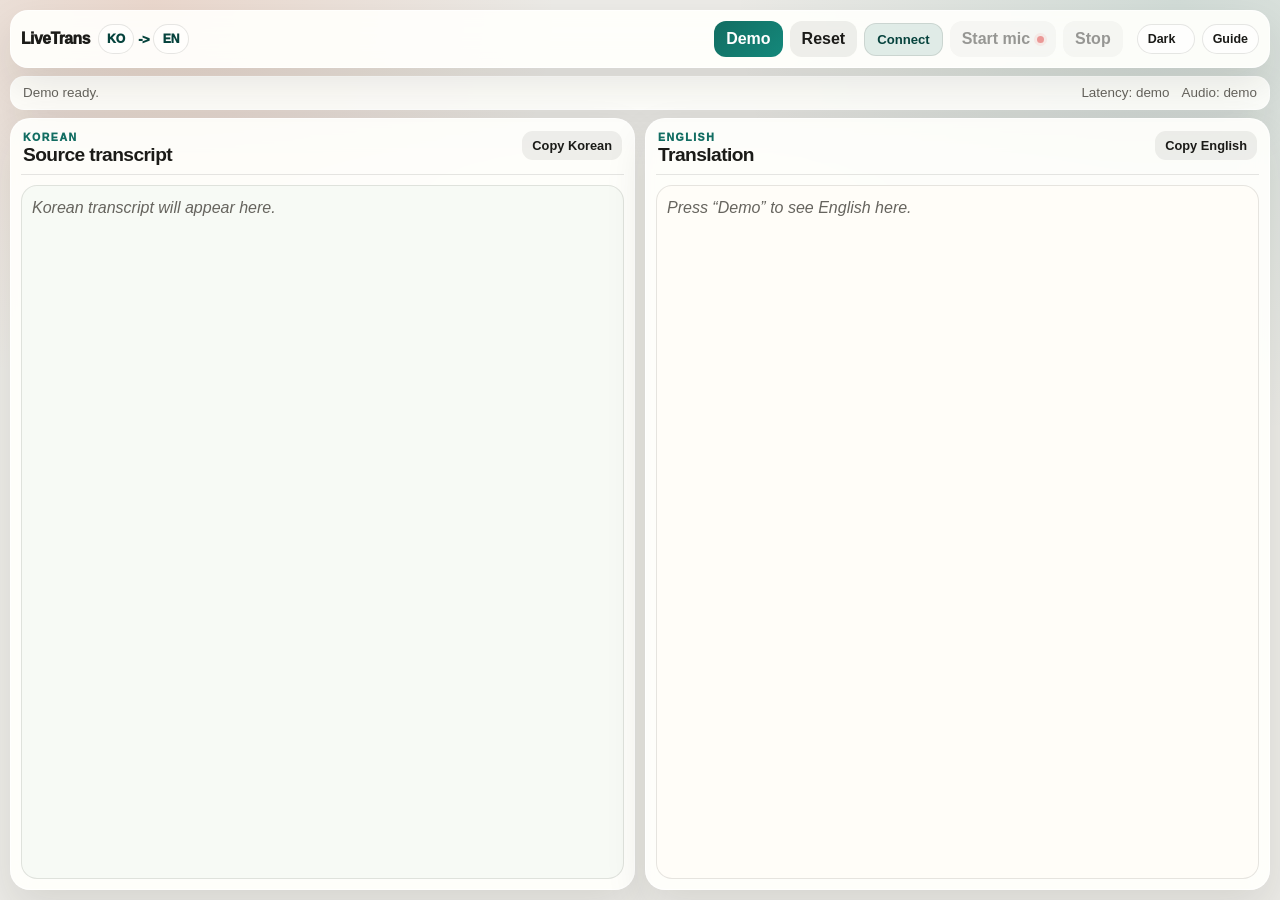
==== docs/index.html @ c223d1f8 "Fix language menu overlap" ====
<!DOCTYPE html>
<html lang="en">
  <head>
    <meta charset="UTF-8" />
    <meta name="viewport" content="width=device-width, initial-scale=1.0" />
    <title>Live Speech Translator</title>
    <meta
      name="description"
      content="Focused web interface for live speech translation powered by a GPU backend."
    />
    <script>
      (() => {
        try {
          if (window.localStorage.getItem("translator-theme") === "dark") {
            document.documentElement.dataset.theme = "dark";
          }
        } catch {
          // Keep the default light theme if storage is unavailable.
        }
      })();
    </script>
    <link rel="stylesheet" href="./styles.css?v=20260529-language-menu-fix" />
  </head>
  <body>
    <main class="translator-shell">
      <header class="topbar">
        <div class="brand-cluster">
          <a class="brand" href="./">
            <span class="brand-name">LiveTrans</span>
          </a>

          <div class="language-split" aria-label="Translation language pair">
            <details class="language-menu source-language-menu">
              <summary aria-label="Change source language">
                <span id="source-language-badge">KO</span>
              </summary>
              <div class="language-menu-panel">
                <div class="language-pair">
                  <label class="language-control" for="source-language">
                    <span>Source</span>
                    <select id="source-language" class="select-field">
                      <option value="auto">Auto detect</option>
                      <option value="ko" selected>Korean</option>
                      <option value="ja">Japanese</option>
                      <option value="zh">Chinese</option>
                      <option value="vi">Vietnamese</option>
                      <option value="en">English</option>
                      <option value="es">Spanish</option>
                      <option value="fr">French</option>
                      <option value="de">German</option>
                      <option value="it">Italian</option>
                      <option value="pt">Portuguese</option>
                      <option value="ru">Russian</option>
                      <option value="ar">Arabic</option>
                      <option value="hi">Hindi</option>
                      <option value="th">Thai</option>
                      <option value="id">Indonesian</option>
                      <option value="ms">Malay</option>
                      <option value="tl">Tagalog</option>
                      <option value="tr">Turkish</option>
                      <option value="pl">Polish</option>
                      <option value="nl">Dutch</option>
                      <option value="uk">Ukrainian</option>
                    </select>
                  </label>
                </div>
              </div>
            </details>

            <span class="language-arrow" aria-hidden="true">-&gt;</span>

            <details class="language-menu target-language-menu">
              <summary aria-label="Change target language">
                <span id="target-language-badge">EN</span>
              </summary>
              <div class="language-menu-panel">
                <div class="language-pair">
                  <label class="language-control" for="target-language">
                    <span>Target</span>
                    <select id="target-language" class="select-field">
                      <option value="en" selected>English</option>
                      <option value="vi">Vietnamese</option>
                      <option value="ko">Korean</option>
                      <option value="ja">Japanese</option>
                      <option value="zh">Chinese</option>
                      <option value="es">Spanish</option>
                      <option value="fr">French</option>
                      <option value="de">German</option>
                      <option value="it">Italian</option>
                      <option value="pt">Portuguese</option>
                      <option value="ru">Russian</option>
                      <option value="ar">Arabic</option>
                      <option value="hi">Hindi</option>
                      <option value="th">Thai</option>
                      <option value="id">Indonesian</option>
                      <option value="ms">Malay</option>
                      <option value="tl">Tagalog</option>
                      <option value="tr">Turkish</option>
                      <option value="pl">Polish</option>
                      <option value="nl">Dutch</option>
                      <option value="uk">Ukrainian</option>
                    </select>
                  </label>
                </div>
              </div>
            </details>
          </div>
        </div>

        <div class="toolbar">
          <div class="button-row">
            <button id="demo-button" class="primary">Demo</button>
            <button id="reset-button" class="secondary">Reset</button>
            <details class="backend-drawer">
              <summary>
                <span class="backend-summary-line">
                  <span id="backend-summary-label">Connect</span>
                </span>
              </summary>
              <div class="backend-content">
                <div class="backend-detail-strip" aria-label="Backend connection details">
                  <span class="field-label">Connection detail</span>
                  <span class="backend-summary-status" id="backend-summary-status">Demo Mode</span>
                </div>

                <section class="auth-card setup-step" aria-label="Step 1 account access">
                  <div class="step-heading">
                    <span class="step-number">1</span>
                    <div>
                      <div class="field-label">Access</div>
                      <strong>Sign in with Google</strong>
                      <p class="step-copy">Use your approved Google account before connecting to the RTX backend.</p>
                    </div>
                  </div>
                  <div id="auth-status" class="endpoint-preview">
                    Firebase login is optional until the protected backend is configured.
                  </div>
                  <div class="button-row compact">
                    <button id="google-login-button" class="secondary" disabled>
                      Sign in with Google
                    </button>
                    <button id="facebook-login-button" class="secondary" disabled>
                      Facebook
                    </button>
                    <button id="sign-out-button" class="secondary" disabled>
                      Sign out
                    </button>
                  </div>
                  <div id="user-card" class="endpoint-preview" hidden></div>
                </section>

                <section class="backend-connect-card setup-step" aria-label="Step 2 backend server connection">
                  <div class="step-heading">
                    <span class="step-number">2</span>
                    <div>
                      <div class="field-label">Backend</div>
                      <strong>Connect backend</strong>
                      <p class="step-copy">Use the ngrok or HTTPS origin from the RTX 4080 Super host PC.</p>
                    </div>
                  </div>
                  <div class="connection-field">
                    <label class="field-label" for="backend-origin">Backend origin</label>
                    <input
                      id="backend-origin"
                      class="text-field"
                      type="text"
                      placeholder="https://alone-catalog-rejoice.ngrok-free.dev"
                      autocomplete="off"
                      spellcheck="false"
                    />
                    <div id="endpoint-preview" class="endpoint-preview">
                      Health: /api/health · Socket: /ws
                    </div>
                  </div>
                  <div class="button-row compact connection-actions">
                    <button id="connect-button" class="primary">Connect backend</button>
                    <button id="disconnect-button" class="secondary" disabled>
                      Disconnect
                    </button>
                  </div>
                </section>

                <section id="admin-panel" class="admin-panel" aria-label="Admin approvals" hidden>
                  <div class="admin-panel-head">
                    <div>
                      <div class="field-label">Admin</div>
                      <strong>Users and live sessions</strong>
                    </div>
                    <button id="refresh-users-button" class="secondary compact-button">
                      Refresh admin
                    </button>
                  </div>
                  <div class="admin-section">
                    <div class="admin-section-title">Active sessions</div>
                    <div id="admin-sessions" class="admin-users">
                      Connect an authenticated backend to view active sessions.
                    </div>
                  </div>
                  <div class="admin-section">
                    <div class="admin-section-title">Approved users</div>
                    <div id="admin-users" class="admin-users">
                      Connect an authenticated backend to manage users.
                    </div>
                  </div>
                </section>
              </div>
            </details>
            <button id="start-button" class="secondary" disabled>Start mic</button>
            <button id="stop-button" class="secondary" disabled>Stop</button>
          </div>

        </div>

        <nav class="top-links" aria-label="Project links">
          <button
            id="theme-toggle-button"
            class="nav-link theme-toggle"
            type="button"
            aria-pressed="false"
          >
            Dark
          </button>
          <a class="nav-link" href="./about.html">Guide</a>
        </nav>
      </header>

      <section class="status-strip" aria-live="polite">
        <span id="status-text">Demo ready.</span>
        <span id="latency-text">Latency: demo</span>
        <span id="audio-text">Audio: demo</span>
      </section>

      <section class="translation-workspace" aria-label="Live translation">
        <article class="translation-column conversation-box">
          <div class="column-toolbar">
            <div>
              <div class="block-label">Live conversation</div>
            </div>
            <div class="transcript-actions">
              <button id="copy-conversation-button" class="secondary compact-button">
                Copy all
              </button>
              <button id="clear-transcript-button" class="secondary compact-button">
                Clear
              </button>
            </div>
          </div>
          <div
            id="conversation-transcript"
            class="transcript-body conversation-body"
            role="textbox"
            aria-label="Combined source and translation transcript"
            tabindex="0"
          >
            <p class="empty-copy">
              Speak or play the demo to see source and translation together.
            </p>
          </div>
        </article>

        <article class="translation-column source-box">
          <div class="column-toolbar">
            <div>
              <div class="block-label" id="source-language-label">Korean</div>
              <h1>Source transcript</h1>
            </div>
            <button id="copy-source-button" class="secondary compact-button">
              Copy Korean
            </button>
          </div>
          <div
            id="source-transcript"
            class="transcript-body"
            role="textbox"
            aria-label="Source transcript"
            tabindex="0"
          >
            <p class="empty-copy">
              Korean transcript will appear here when you play the demo.
            </p>
          </div>
        </article>

        <article class="translation-column english-box">
          <div class="column-toolbar">
            <div>
              <div class="block-label" id="target-language-label">English</div>
              <h1>Translation</h1>
            </div>
            <button id="copy-target-button" class="secondary compact-button">
              Copy English
            </button>
          </div>
          <div
            id="target-transcript"
            class="transcript-body"
            role="textbox"
            aria-label="Target translation"
            tabindex="0"
          >
            <p class="empty-copy">Press “Demo” to see translation here.</p>
          </div>
        </article>
      </section>
    </main>

    <script src="./firebase-config.generated.js?v=20260526-firebase"></script>
    <script src="./app.js?v=20260529-language-menu-fix"></script>
  </body>
</html>
---- docs/styles.css ----
:root {
  color-scheme: light;
  --bg: #ecebe7;
  --panel: rgba(255, 255, 252, 0.92);
  --panel-strong: #ffffff;
  --text: #1b1b18;
  --muted: #66645e;
  --line: rgba(27, 27, 24, 0.11);
  --primary: #126d62;
  --primary-strong: #06433d;
  --accent: #e0612f;
  --source-bg: #f7faf5;
  --english-bg: #fffdf8;
  --warning: #8d4f00;
  --shadow: 0 18px 42px rgba(28, 28, 24, 0.1);
}

html[data-theme="dark"] {
  color-scheme: dark;
  --bg: #07110f;
  --panel: rgba(14, 22, 20, 0.92);
  --panel-strong: #14211e;
  --text: #f3efe4;
  --muted: #b8b1a4;
  --line: rgba(245, 238, 225, 0.14);
  --primary: #66d7c5;
  --primary-strong: #a8f4e8;
  --accent: #ff9868;
  --source-bg: #141917;
  --english-bg: #101a17;
  --warning: #ffc46f;
  --shadow: 0 18px 42px rgba(0, 0, 0, 0.38);
}

* {
  box-sizing: border-box;
}

[hidden] {
  display: none !important;
}

.visually-hidden {
  position: absolute;
  width: 1px;
  height: 1px;
  margin: -1px;
  padding: 0;
  overflow: hidden;
  clip: rect(0 0 0 0);
  white-space: nowrap;
  border: 0;
}

html,
body {
  height: 100%;
}

body {
  margin: 0;
  font-family: "Aptos", "Segoe UI Variable", "Segoe UI", sans-serif;
  color: var(--text);
  background:
    radial-gradient(circle at 12% 0%, rgba(224, 97, 47, 0.14), transparent 28%),
    radial-gradient(circle at 92% 0%, rgba(18, 109, 98, 0.12), transparent 30%),
    var(--bg);
}

html[data-theme="dark"] body {
  background:
    radial-gradient(circle at 12% 0%, rgba(255, 152, 104, 0.13), transparent 28%),
    radial-gradient(circle at 92% 0%, rgba(102, 215, 197, 0.12), transparent 32%),
    linear-gradient(180deg, #07110f 0%, #0b1413 100%);
}

button,
input,
select {
  font: inherit;
}

button {
  appearance: none;
  border: 0;
  border-radius: 12px;
  padding: 9px 12px;
  font-weight: 800;
  cursor: pointer;
  transition:
    transform 120ms ease,
    opacity 120ms ease,
    background 120ms ease;
}

button:hover:not(:disabled) {
  transform: translateY(-1px);
}

button:disabled {
  cursor: not-allowed;
  opacity: 0.45;
}

.primary {
  color: #fff;
  background: linear-gradient(135deg, var(--primary), #14887b);
}

.secondary {
  color: var(--text);
  background: rgba(27, 27, 24, 0.07);
}

html[data-theme="dark"] .secondary {
  background: rgba(245, 238, 225, 0.1);
}

.translator-shell {
  width: min(1440px, calc(100% - 20px));
  min-height: 100%;
  margin: 0 auto;
  padding: 10px 0;
  display: flex;
  flex-direction: column;
  gap: 8px;
}

.topbar,
.status-strip,
.translation-column {
  background: var(--panel);
  border: 1px solid rgba(255, 255, 255, 0.72);
  box-shadow: var(--shadow);
  backdrop-filter: blur(14px);
}

html[data-theme="dark"] .topbar,
html[data-theme="dark"] .status-strip,
html[data-theme="dark"] .translation-column {
  border-color: rgba(245, 238, 225, 0.1);
}

.topbar {
  position: relative;
  z-index: 60;
  min-height: 58px;
  padding: 8px 10px;
  border-radius: 18px;
  display: flex;
  align-items: center;
  gap: 14px;
}

.brand-cluster {
  position: relative;
  display: flex;
  align-items: center;
  flex: 0 0 auto;
  gap: 8px;
  min-width: 0;
}

.brand {
  flex: 0 0 auto;
  color: var(--text);
  text-decoration: none;
}

.brand-name {
  display: block;
  font-size: 0.98rem;
  font-weight: 950;
  letter-spacing: -0.03em;
}

.language-split {
  display: inline-flex;
  align-items: center;
  gap: 4px;
}

.language-menu {
  position: relative;
  flex: 0 0 auto;
}

.language-menu summary {
  display: inline-flex;
  align-items: center;
  justify-content: center;
  min-height: 30px;
  min-width: 36px;
  gap: 4px;
  list-style: none;
  border: 1px solid var(--line);
  border-radius: 999px;
  padding: 5px 8px;
  color: var(--primary-strong);
  background: rgba(255, 255, 255, 0.5);
  font-size: 0.76rem;
  font-weight: 950;
  cursor: pointer;
  user-select: none;
}

.language-menu summary::-webkit-details-marker {
  display: none;
}

html[data-theme="dark"] .language-menu summary {
  background: rgba(245, 238, 225, 0.08);
}

.language-menu-panel {
  position: absolute;
  top: calc(100% + 8px);
  left: 0;
  z-index: 80;
  width: min(248px, calc(100vw - 28px));
  padding: 10px;
  border: 1px solid var(--line);
  border-radius: 16px;
  background: var(--panel-strong);
  box-shadow: var(--shadow);
}

.target-language-menu .language-menu-panel {
  right: auto;
  left: 0;
}

.toolbar {
  position: relative;
  flex: 1;
  display: flex;
  justify-content: flex-end;
  align-items: center;
  gap: 8px;
  flex-wrap: wrap;
}

.button-row,
.top-links {
  display: flex;
  align-items: center;
  gap: 7px;
  flex-wrap: wrap;
}

#start-button::after {
  content: "";
  width: 7px;
  height: 7px;
  display: inline-block;
  margin-left: 7px;
  border-radius: 999px;
  background: #d51f1f;
  box-shadow: 0 0 0 3px rgba(213, 31, 31, 0.14);
  vertical-align: middle;
}

.language-pair {
  display: grid;
  gap: 8px;
  width: 100%;
  padding: 8px;
  border-radius: 14px;
  background: rgba(255, 255, 255, 0.42);
  border: 1px solid rgba(27, 27, 24, 0.06);
}

html[data-theme="dark"] .language-pair {
  background: rgba(245, 238, 225, 0.07);
  border-color: rgba(245, 238, 225, 0.1);
}

.language-control {
  display: grid;
  grid-template-columns: 64px minmax(0, 1fr);
  gap: 8px;
  align-items: center;
  width: 100%;
  color: var(--muted);
  font-size: 0.7rem;
  font-weight: 850;
  letter-spacing: 0.09em;
  text-transform: uppercase;
}

.language-arrow {
  color: var(--primary-strong);
  font-size: 0.82rem;
  font-weight: 950;
  letter-spacing: -0.04em;
}

.select-field,
.text-field {
  width: 100%;
  border: 1px solid var(--line);
  border-radius: 12px;
  color: var(--text);
  background: rgba(255, 255, 255, 0.75);
  outline: none;
}

html[data-theme="dark"] .select-field,
html[data-theme="dark"] .text-field {
  background: rgba(4, 11, 10, 0.74);
}

.select-field {
  field-sizing: content;
  width: 100%;
  min-width: 0;
  max-width: none;
  padding: 8px 30px 8px 10px;
  font-size: 0.9rem;
  font-weight: 800;
  letter-spacing: normal;
  text-transform: none;
}

.text-field {
  padding: 10px 12px;
}

.select-field:focus,
.text-field:focus {
  border-color: rgba(18, 109, 98, 0.4);
  box-shadow: 0 0 0 3px rgba(18, 109, 98, 0.12);
}

.pill {
  display: inline-flex;
  align-items: center;
  min-height: 30px;
  border-radius: 999px;
  padding: 6px 10px;
  color: var(--primary-strong);
  background: rgba(18, 109, 98, 0.12);
  font-size: 0.75rem;
  font-weight: 850;
}

.pill.subtle {
  color: var(--muted);
  background: rgba(27, 27, 24, 0.06);
}

html[data-theme="dark"] .pill {
  background: rgba(102, 215, 197, 0.14);
}

html[data-theme="dark"] .pill.subtle {
  background: rgba(245, 238, 225, 0.08);
}

.nav-link {
  display: inline-flex;
  align-items: center;
  min-height: 30px;
  border-radius: 999px;
  padding: 6px 10px;
  color: var(--text);
  background: rgba(255, 255, 255, 0.66);
  border: 1px solid var(--line);
  font-size: 0.78rem;
  font-weight: 850;
  text-decoration: none;
}

.theme-toggle {
  min-width: 58px;
}

html[data-theme="dark"] .nav-link {
  background: rgba(245, 238, 225, 0.09);
}

.backend-drawer {
  position: static;
  flex: 0 0 auto;
  border-radius: 16px;
  overflow: visible;
}

.backend-drawer summary {
  min-height: 30px;
  padding: 8px 12px;
  display: inline-flex;
  align-items: center;
  border: 1px solid var(--line);
  border-radius: 12px;
  color: var(--primary-strong);
  background: rgba(18, 109, 98, 0.12);
  font-size: 0.82rem;
  font-weight: 900;
  cursor: pointer;
  list-style: none;
  white-space: nowrap;
}

.backend-drawer summary::-webkit-details-marker {
  display: none;
}

html[data-theme="dark"] .backend-drawer summary {
  background: rgba(102, 215, 197, 0.14);
}

.backend-summary-line {
  display: inline-flex;
  align-items: center;
  gap: 8px;
  width: auto;
  vertical-align: middle;
}

.backend-detail-strip {
  display: flex;
  align-items: center;
  gap: 8px;
  padding: 10px;
  border: 1px solid var(--line);
  border-radius: 12px;
  background: rgba(255, 255, 255, 0.38);
}

html[data-theme="dark"] .backend-detail-strip {
  background: rgba(245, 238, 225, 0.06);
}

.backend-summary-status {
  min-width: 0;
  margin-left: auto;
  overflow: hidden;
  text-overflow: ellipsis;
  white-space: nowrap;
  border-radius: 999px;
  padding: 5px 9px;
  color: var(--muted);
  background: rgba(27, 27, 24, 0.06);
  font-size: 0.74rem;
  font-weight: 850;
  letter-spacing: normal;
}

.backend-summary-status.online {
  color: var(--primary-strong);
  background: rgba(18, 109, 98, 0.12);
}

html[data-theme="dark"] .backend-summary-status {
  background: rgba(245, 238, 225, 0.08);
}

html[data-theme="dark"] .backend-summary-status.online {
  background: rgba(102, 215, 197, 0.14);
}

.backend-content {
  position: absolute;
  top: calc(100% + 8px);
  left: 0;
  z-index: 50;
  width: min(760px, calc(100vw - 28px));
  padding: 12px;
  display: grid;
  gap: 10px;
  align-items: stretch;
  border: 1px solid var(--line);
  border-radius: 16px;
  background: var(--panel);
  box-shadow: var(--shadow);
  backdrop-filter: blur(14px);
}

.field-label {
  display: grid;
  gap: 5px;
  color: var(--muted);
  font-size: 0.72rem;
  font-weight: 850;
  letter-spacing: 0.11em;
  text-transform: uppercase;
}

.endpoint-preview {
  padding: 9px 10px;
  border: 1px solid var(--line);
  border-radius: 12px;
  color: var(--muted);
  background: rgba(255, 255, 255, 0.56);
  font-size: 0.8rem;
  line-height: 1.4;
  word-break: break-word;
}

html[data-theme="dark"] .endpoint-preview {
  background: rgba(4, 11, 10, 0.52);
}

.backend-connect-card,
.auth-card,
.admin-panel {
  grid-column: 1 / -1;
  display: grid;
  gap: 10px;
  padding: 10px;
  border: 1px solid var(--line);
  border-radius: 14px;
  background: rgba(255, 255, 255, 0.48);
}

.backend-connect-card {
  grid-template-columns: minmax(220px, 0.75fr) minmax(240px, 1fr) auto;
  align-items: center;
  border-color: rgba(18, 109, 98, 0.24);
  background: linear-gradient(135deg, rgba(255, 255, 255, 0.78), rgba(220, 244, 236, 0.62));
}

html[data-theme="dark"] .backend-connect-card,
html[data-theme="dark"] .auth-card,
html[data-theme="dark"] .admin-panel {
  background: rgba(9, 18, 16, 0.68);
}

html[data-theme="dark"] .backend-connect-card {
  border-color: rgba(102, 215, 197, 0.24);
  background: linear-gradient(135deg, rgba(14, 28, 25, 0.92), rgba(20, 50, 44, 0.62));
}

.setup-step {
  position: relative;
}

.step-heading {
  display: grid;
  grid-template-columns: auto minmax(0, 1fr);
  align-items: center;
  gap: 10px;
}

.step-heading strong {
  display: block;
  margin-top: 2px;
  font-size: 0.98rem;
  letter-spacing: -0.02em;
}

.step-number {
  width: 34px;
  height: 34px;
  display: inline-grid;
  place-items: center;
  border-radius: 999px;
  background: var(--primary);
  color: #fffaf0;
  font-size: 0.95rem;
  font-weight: 950;
  box-shadow: 0 10px 20px rgba(18, 109, 98, 0.18);
}

.step-copy {
  margin: 3px 0 0;
  color: var(--muted);
  font-size: 0.78rem;
  line-height: 1.35;
}

.connection-field {
  display: grid;
  gap: 8px;
}

.connection-actions {
  justify-content: flex-end;
}

.auth-card {
  grid-template-columns: minmax(220px, 0.75fr) minmax(220px, 1fr) auto minmax(180px, 0.7fr);
  align-items: center;
}

.admin-panel-head,
.admin-user-row,
.admin-user-actions {
  display: flex;
  align-items: center;
  gap: 8px;
  flex-wrap: wrap;
}

.admin-panel-head {
  justify-content: space-between;
}

.admin-users {
  display: grid;
  gap: 8px;
}

.admin-section {
  display: grid;
  gap: 7px;
}

.admin-section-title {
  color: var(--muted);
  font-size: 0.72rem;
  font-weight: 950;
  letter-spacing: 0.12em;
  text-transform: uppercase;
}

.admin-session-summary {
  padding: 8px 10px;
  border: 1px solid rgba(18, 109, 98, 0.22);
  border-radius: 12px;
  background: rgba(235, 249, 243, 0.72);
  color: var(--primary-strong);
  font-size: 0.8rem;
  font-weight: 800;
}

html[data-theme="dark"] .admin-session-summary {
  background: rgba(102, 215, 197, 0.12);
}

.admin-user-row {
  justify-content: space-between;
  padding: 8px;
  border: 1px solid var(--line);
  border-radius: 12px;
  background: rgba(255, 255, 255, 0.54);
}

html[data-theme="dark"] .admin-user-row {
  background: rgba(245, 238, 225, 0.06);
}

.admin-user-meta {
  display: grid;
  gap: 2px;
  min-width: min(100%, 250px);
}

.admin-user-email {
  font-weight: 900;
}

.admin-user-detail {
  color: var(--muted);
  font-size: 0.78rem;
}

.compact-button {
  padding: 7px 10px;
  font-size: 0.76rem;
}

.status-strip {
  min-height: 34px;
  padding: 7px 12px;
  border-radius: 14px;
  display: flex;
  justify-content: space-between;
  align-items: center;
  gap: 12px;
  color: var(--muted);
  font-size: 0.84rem;
  line-height: 1.35;
}

.status-strip span {
  min-width: 0;
}

#status-text {
  flex: 1 1 auto;
  overflow: hidden;
  text-overflow: ellipsis;
  white-space: nowrap;
}

#latency-text,
#audio-text {
  flex: 0 0 auto;
  white-space: nowrap;
}

.translation-workspace {
  flex: 1;
  min-height: 0;
  display: grid;
  grid-template-columns: repeat(2, minmax(0, 1fr));
  gap: 10px;
}

.translation-column {
  min-height: 0;
  padding: 10px;
  border-radius: 20px;
  display: flex;
  flex-direction: column;
}

.column-toolbar {
  min-height: 46px;
  padding: 2px 2px 9px;
  display: flex;
  justify-content: space-between;
  align-items: flex-start;
  gap: 10px;
  border-bottom: 1px solid var(--line);
}

.column-toolbar h1 {
  margin: 2px 0 0;
  font-size: clamp(1rem, 1.5vw, 1.28rem);
  line-height: 1.05;
  letter-spacing: -0.03em;
}

.transcript-actions {
  display: flex;
  align-items: center;
  justify-content: flex-end;
  gap: 7px;
  flex-wrap: wrap;
}

.block-label {
  color: var(--primary);
  font-size: 0.66rem;
  font-weight: 950;
  letter-spacing: 0.14em;
  text-transform: uppercase;
}

.compact-button {
  padding: 7px 10px;
  border-radius: 11px;
  font-size: 0.8rem;
}

.transcript-body {
  flex: 1;
  min-height: 360px;
  margin-top: 10px;
  overflow-y: auto;
  padding: 10px;
  border: 1px solid var(--line);
  border-radius: 16px;
  background: var(--english-bg);
  user-select: text;
  scroll-behavior: smooth;
}

.source-box .transcript-body {
  background: var(--source-bg);
}

.conversation-box {
  display: none;
}

.conversation-body {
  background: #fffdf6;
}

html[data-theme="dark"] .conversation-body {
  background: #0d1613;
}

.conversation-pair {
  display: grid;
  gap: 4px;
  margin-bottom: 8px;
  padding: 6px;
  border: 1px solid rgba(27, 27, 24, 0.08);
  border-radius: 14px;
  background: rgba(255, 255, 255, 0.62);
}

html[data-theme="dark"] .conversation-pair {
  border-color: rgba(245, 238, 225, 0.1);
  background: rgba(245, 238, 225, 0.05);
}

.conversation-pair.latest {
  border-left: 4px solid var(--accent);
  box-shadow: 0 8px 18px rgba(28, 28, 24, 0.07);
}

.conversation-line {
  display: grid;
  grid-template-columns: auto minmax(0, 1fr);
  align-items: start;
  gap: 8px;
  margin: 0;
  padding: 8px 9px;
  border-radius: 10px;
  line-height: 1.45;
  white-space: pre-wrap;
  overflow-wrap: anywhere;
}

.conversation-line.source {
  background: #efefec;
}

.conversation-line.target {
  background: #eef8e8;
}

html[data-theme="dark"] .conversation-line.source {
  background: #18201d;
}

html[data-theme="dark"] .conversation-line.target {
  background: #13241e;
}

.conversation-language {
  min-width: 28px;
  min-height: 22px;
  display: inline-grid;
  place-items: center;
  border-radius: 999px;
  color: var(--muted);
  background: rgba(255, 255, 255, 0.72);
  border: 1px solid rgba(27, 27, 24, 0.08);
  font-size: 0.6rem;
  font-weight: 950;
  letter-spacing: 0.04em;
  text-transform: uppercase;
}

html[data-theme="dark"] .conversation-language {
  background: rgba(245, 238, 225, 0.08);
  border-color: rgba(245, 238, 225, 0.11);
}

.conversation-text {
  color: var(--text);
  font-size: 0.94rem;
  font-weight: 720;
}

.transcript-line,
.empty-copy {
  margin: 0 0 7px;
  white-space: pre-wrap;
  overflow-wrap: anywhere;
  line-height: 1.54;
}

.transcript-line {
  padding: 6px 8px;
  border-radius: 10px;
  color: var(--text);
  font-size: 0.94rem;
}

.source-box .transcript-line {
  font-weight: 720;
}

.transcript-line.latest {
  border-left: 4px solid var(--accent);
  background: rgba(224, 97, 47, 0.13);
  box-shadow: 0 8px 18px rgba(28, 28, 24, 0.07);
}

html[data-theme="dark"] .transcript-line.latest {
  background: rgba(255, 152, 104, 0.14);
  box-shadow: 0 8px 18px rgba(0, 0, 0, 0.24);
}

.empty-copy {
  color: var(--muted);
  font-style: italic;
}

.content-shell {
  width: min(980px, calc(100% - 28px));
  margin: 0 auto;
  padding: 22px 0 42px;
}

.content-nav {
  display: flex;
  flex-wrap: wrap;
  gap: 8px;
  margin-bottom: 12px;
}

.about-hero,
.info-card {
  background: var(--panel);
  border: 1px solid rgba(255, 255, 255, 0.72);
  border-radius: 22px;
  box-shadow: var(--shadow);
}

html[data-theme="dark"] .about-hero,
html[data-theme="dark"] .info-card {
  border-color: rgba(245, 238, 225, 0.1);
}

.about-hero {
  padding: 24px;
}

.about-hero h1 {
  margin: 8px 0;
  font-size: clamp(2rem, 5vw, 3.6rem);
  letter-spacing: -0.05em;
}

.about-hero p,
.info-card p,
.info-card li {
  color: var(--muted);
  line-height: 1.62;
}

.info-grid {
  margin-top: 14px;
  display: grid;
  grid-template-columns: repeat(2, minmax(0, 1fr));
  gap: 14px;
}

.info-card {
  padding: 20px;
}

.info-card h2 {
  margin: 0 0 8px;
  font-size: 1.1rem;
}

.info-card ul,
.info-card ol {
  margin: 10px 0 0;
  padding-left: 20px;
}

@media (max-width: 980px) {
  .topbar {
    align-items: flex-start;
    flex-direction: column;
  }

  .brand-cluster {
    width: 100%;
  }

  .toolbar {
    width: 100%;
    justify-content: flex-start;
  }

  .translation-workspace,
  .info-grid {
    grid-template-columns: 1fr;
  }

  .backend-content {
    grid-template-columns: 1fr;
  }

  .auth-card {
    grid-template-columns: 1fr;
  }

  .backend-connect-card {
    grid-template-columns: 1fr;
  }

  .connection-actions {
    justify-content: flex-start;
  }

  .transcript-body {
    min-height: 300px;
  }
}

@media (max-width: 620px) {
  .translator-shell {
    width: min(100% - 12px, 1440px);
    height: 100vh;
    height: 100dvh;
    max-height: 100vh;
    max-height: 100dvh;
    min-height: 0;
    overflow: hidden;
    padding: 6px 0;
    gap: 6px;
  }

  .topbar {
    display: grid;
    grid-template-columns: minmax(0, 1fr) auto;
    align-items: start;
    min-height: 0;
    padding: 7px;
    gap: 8px;
    border-radius: 15px;
  }

  .brand-cluster {
    grid-column: 1;
    grid-row: 1;
    min-width: 0;
  }

  .brand-name {
    font-size: 0.94rem;
  }

  .toolbar,
  .button-row {
    width: 100%;
  }

  .toolbar {
    grid-column: 1 / -1;
    grid-row: 2;
    gap: 6px;
  }

  .top-links {
    grid-column: 2;
    grid-row: 1;
    width: auto;
    justify-self: end;
    align-self: start;
    gap: 4px;
  }

  .button-row,
  .top-links {
    gap: 5px;
  }

  .language-menu {
    min-width: 0;
  }

  .language-menu summary {
    min-height: 28px;
    padding: 4px 7px;
    font-size: 0.7rem;
  }

  .language-menu-panel {
    top: calc(100% + 6px);
    width: min(220px, calc(100vw - 24px));
    padding: 8px;
  }

  .language-pair {
    gap: 6px;
    padding: 6px;
    border-radius: 12px;
  }

  .language-control {
    grid-template-columns: 56px minmax(0, 1fr);
    gap: 6px;
    font-size: 0.64rem;
  }

  .language-arrow {
    font-size: 0.76rem;
  }

  .select-field {
    min-width: 0;
    max-width: none;
    padding: 7px 26px 7px 9px;
    border-radius: 10px;
    font-size: 0.82rem;
  }

  .text-field {
    padding: 8px 10px;
    border-radius: 10px;
  }

  button {
    padding: 7px 9px;
    border-radius: 10px;
    font-size: 0.8rem;
  }

  .button-row button,
  .nav-link,
  .pill {
    flex: 0 0 auto;
    justify-content: center;
    white-space: nowrap;
  }

  .compact-button {
    padding: 6px 8px;
    border-radius: 9px;
    font-size: 0.72rem;
  }

  .pill {
    min-height: 26px;
    padding: 5px 8px;
    font-size: 0.68rem;
  }

  .nav-link {
    min-height: 27px;
    padding: 5px 9px;
    font-size: 0.72rem;
  }

  .backend-drawer {
    border-radius: 13px;
  }

  .backend-drawer[open] {
    position: fixed;
    inset: max(4px, env(safe-area-inset-top)) 4px max(4px, env(safe-area-inset-bottom));
    z-index: 20;
    max-height: calc(100dvh - 8px);
    display: flex;
    flex-direction: column;
    overflow: hidden;
  }

  .button-row .backend-drawer {
    flex: 0 0 auto;
  }

  .backend-drawer summary {
    padding: 6px 9px;
    font-size: 0.76rem;
  }

  .backend-drawer[open] summary {
    flex: 0 0 auto;
    background: var(--panel);
    border-bottom: 1px solid var(--line);
  }

  .backend-summary-line {
    gap: 6px;
    width: calc(100% - 14px);
  }

  .backend-summary-status {
    max-width: 60%;
    padding: 4px 7px;
    font-size: 0.66rem;
  }

  .backend-content {
    max-height: min(58vh, 560px);
    overflow-y: auto;
    overscroll-behavior: contain;
    -webkit-overflow-scrolling: touch;
    touch-action: pan-y;
    padding: 0 6px 6px;
    gap: 6px;
  }

  .backend-drawer[open] .backend-content {
    position: static;
    flex: 1 1 auto;
    min-height: 0;
    width: auto;
    max-height: none;
    padding: 6px 6px max(14px, env(safe-area-inset-bottom));
    border: 0;
    border-radius: 0;
    background: transparent;
    box-shadow: none;
    backdrop-filter: none;
  }

  .backend-connect-card,
  .auth-card,
  .admin-panel {
    gap: 5px;
    padding: 6px;
    border-radius: 10px;
  }

  .backend-connect-card {
    scroll-margin-bottom: 18px;
  }

  .connection-actions {
    position: sticky;
    bottom: 0;
    z-index: 1;
    padding-top: 3px;
    background: linear-gradient(180deg, transparent, var(--panel) 34%);
  }

  .step-heading {
    gap: 6px;
    grid-template-columns: auto minmax(0, 1fr);
  }

  .step-heading strong {
    font-size: 0.84rem;
  }

  .step-number {
    width: 23px;
    height: 23px;
    font-size: 0.72rem;
    box-shadow: none;
  }

  .step-copy {
    display: none;
  }

  .field-label {
    gap: 3px;
    font-size: 0.6rem;
    letter-spacing: 0.08em;
  }

  .connection-field {
    gap: 5px;
  }

  .backend-drawer[open] .button-row.compact {
    gap: 5px;
  }

  .step-copy,
  .endpoint-preview,
  .admin-session-summary,
  .admin-user-detail {
    font-size: 0.67rem;
  }

  .endpoint-preview,
  .admin-session-summary {
    padding: 5px 6px;
    border-radius: 9px;
    line-height: 1.25;
  }

  .admin-panel-head,
  .admin-user-row,
  .admin-user-actions {
    gap: 5px;
  }

  .admin-panel-head strong {
    font-size: 0.84rem;
  }

  .admin-section {
    gap: 4px;
  }

  .admin-section-title {
    font-size: 0.6rem;
    letter-spacing: 0.08em;
  }

  .admin-users {
    gap: 5px;
  }

  .admin-user-row {
    padding: 5px;
    border-radius: 9px;
  }

  .admin-user-email {
    font-size: 0.78rem;
  }

  .admin-user-actions .compact-button {
    padding: 5px 6px;
    font-size: 0.66rem;
  }

  .status-strip {
    align-items: center;
    flex-direction: row;
    gap: 8px;
    min-height: 0;
    padding: 6px 9px;
    border-radius: 12px;
    font-size: 0.76rem;
  }

  .translation-workspace {
    flex: 1 1 auto;
    gap: 8px;
    min-height: 0;
    overflow: hidden;
  }

  .conversation-box {
    display: flex;
    min-height: 0;
    overflow: hidden;
  }

  .source-box,
  .english-box {
    display: none;
  }

  .translation-column {
    min-height: 0;
    padding: 8px;
    border-radius: 16px;
  }

  .translation-workspace .source-box,
  .translation-workspace .english-box {
    display: none;
  }

  .column-toolbar {
    min-height: 36px;
    padding: 0 0 6px;
    align-items: center;
    gap: 8px;
  }

  .column-toolbar h1 {
    font-size: 0.96rem;
  }

  .block-label {
    font-size: 0.58rem;
    letter-spacing: 0.1em;
  }

  .transcript-body {
    min-height: 0;
    margin-top: 8px;
    padding: 8px;
    border-radius: 12px;
  }

  .conversation-body {
    flex: 1 1 auto;
    min-height: 0;
    overflow-y: auto;
    overscroll-behavior: contain;
    -webkit-overflow-scrolling: touch;
  }

  .transcript-line,
  .empty-copy {
    margin-bottom: 5px;
    line-height: 1.45;
  }

  .transcript-line {
    padding: 5px 7px;
    font-size: 0.88rem;
  }

  .conversation-pair {
    gap: 4px;
    margin-bottom: 7px;
    padding: 5px;
    border-radius: 12px;
  }

  .conversation-line {
    grid-template-columns: auto minmax(0, 1fr);
    padding: 7px 8px;
    border-radius: 9px;
    line-height: 1.42;
  }

  .conversation-language {
    min-width: 24px;
    min-height: 20px;
    margin-top: 1px;
    font-size: 0.56rem;
  }

  .conversation-text {
    font-size: 0.9rem;
  }
}

@media (max-width: 380px) {
  .language-control {
    grid-template-columns: 50px minmax(0, 1fr);
  }

  .language-pair {
    gap: 3px;
  }

  button {
    padding: 6px 7px;
    font-size: 0.74rem;
  }
}
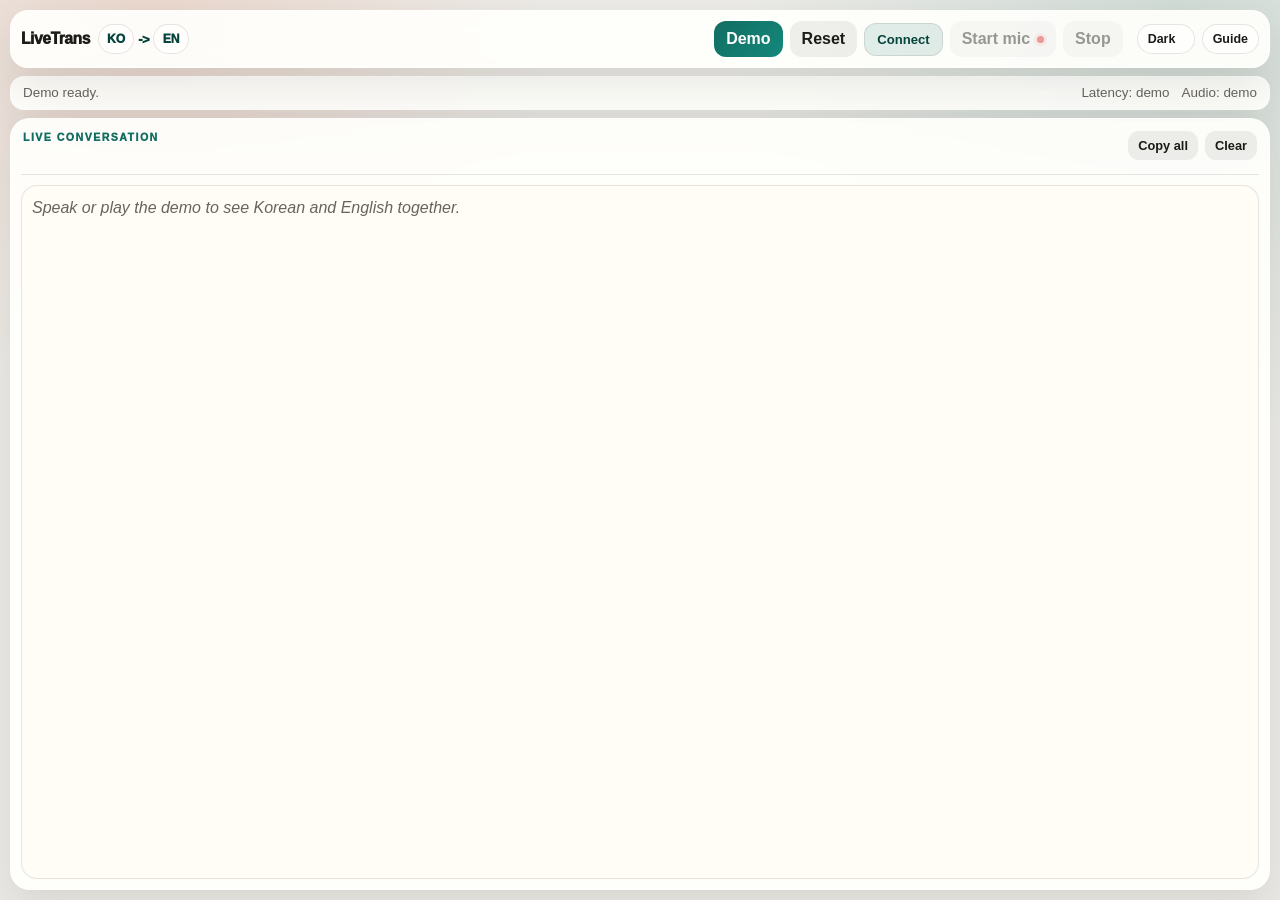
==== commit 491690bf: "Use combined conversation layout on desktop" ====
--- a/docs/index.html
+++ b/docs/index.html
@@ -19,7 +19,7 @@
         }
       })();
     </script>
-    <link rel="stylesheet" href="./styles.css?v=20260529-language-menu-fix" />
+    <link rel="stylesheet" href="./styles.css?v=20260529-conversation-desktop" />
   </head>
   <body>
     <main class="translator-shell">
@@ -112,103 +112,114 @@
             <button id="demo-button" class="primary">Demo</button>
             <button id="reset-button" class="secondary">Reset</button>
             <details class="backend-drawer">
-              <summary>
+              <summary aria-controls="backend-content" aria-expanded="false">
                 <span class="backend-summary-line">
                   <span id="backend-summary-label">Connect</span>
                 </span>
               </summary>
-              <div class="backend-content">
-                <div class="backend-detail-strip" aria-label="Backend connection details">
-                  <span class="field-label">Connection detail</span>
-                  <span class="backend-summary-status" id="backend-summary-status">Demo Mode</span>
-                </div>
-
-                <section class="auth-card setup-step" aria-label="Step 1 account access">
-                  <div class="step-heading">
-                    <span class="step-number">1</span>
-                    <div>
-                      <div class="field-label">Access</div>
-                      <strong>Sign in with Google</strong>
-                      <p class="step-copy">Use your approved Google account before connecting to the RTX backend.</p>
-                    </div>
-                  </div>
-                  <div id="auth-status" class="endpoint-preview">
-                    Firebase login is optional until the protected backend is configured.
-                  </div>
-                  <div class="button-row compact">
-                    <button id="google-login-button" class="secondary" disabled>
-                      Sign in with Google
-                    </button>
-                    <button id="facebook-login-button" class="secondary" disabled>
-                      Facebook
-                    </button>
-                    <button id="sign-out-button" class="secondary" disabled>
-                      Sign out
-                    </button>
-                  </div>
-                  <div id="user-card" class="endpoint-preview" hidden></div>
-                </section>
-
-                <section class="backend-connect-card setup-step" aria-label="Step 2 backend server connection">
-                  <div class="step-heading">
-                    <span class="step-number">2</span>
-                    <div>
-                      <div class="field-label">Backend</div>
-                      <strong>Connect backend</strong>
-                      <p class="step-copy">Use the ngrok or HTTPS origin from the RTX 4080 Super host PC.</p>
-                    </div>
-                  </div>
-                  <div class="connection-field">
-                    <label class="field-label" for="backend-origin">Backend origin</label>
-                    <input
-                      id="backend-origin"
-                      class="text-field"
-                      type="text"
-                      placeholder="https://alone-catalog-rejoice.ngrok-free.dev"
-                      autocomplete="off"
-                      spellcheck="false"
-                    />
-                    <div id="endpoint-preview" class="endpoint-preview">
-                      Health: /api/health · Socket: /ws
-                    </div>
-                  </div>
-                  <div class="button-row compact connection-actions">
-                    <button id="connect-button" class="primary">Connect backend</button>
-                    <button id="disconnect-button" class="secondary" disabled>
-                      Disconnect
-                    </button>
-                  </div>
-                </section>
-
-                <section id="admin-panel" class="admin-panel" aria-label="Admin approvals" hidden>
-                  <div class="admin-panel-head">
-                    <div>
-                      <div class="field-label">Admin</div>
-                      <strong>Users and live sessions</strong>
-                    </div>
-                    <button id="refresh-users-button" class="secondary compact-button">
-                      Refresh admin
-                    </button>
-                  </div>
-                  <div class="admin-section">
-                    <div class="admin-section-title">Active sessions</div>
-                    <div id="admin-sessions" class="admin-users">
-                      Connect an authenticated backend to view active sessions.
-                    </div>
-                  </div>
-                  <div class="admin-section">
-                    <div class="admin-section-title">Approved users</div>
-                    <div id="admin-users" class="admin-users">
-                      Connect an authenticated backend to manage users.
-                    </div>
-                  </div>
-                </section>
-              </div>
             </details>
             <button id="start-button" class="secondary" disabled>Start mic</button>
             <button id="stop-button" class="secondary" disabled>Stop</button>
           </div>
 
+        </div>
+
+        <div class="backend-content" id="backend-content" hidden>
+          <div class="backend-panel-head">
+            <div>
+              <div class="field-label">Connect to server</div>
+              <strong>Backend setup</strong>
+            </div>
+            <button id="backend-close-button" class="secondary compact-button" type="button">
+              Back
+            </button>
+          </div>
+
+          <div class="backend-detail-strip" aria-label="Backend connection details">
+            <span class="field-label">Connection detail</span>
+            <span class="backend-summary-status" id="backend-summary-status">Demo Mode</span>
+          </div>
+
+          <section class="auth-card setup-step" aria-label="Step 1 account access">
+            <div class="step-heading">
+              <span class="step-number">1</span>
+              <div>
+                <div class="field-label">Access</div>
+                <strong>Sign in with Google</strong>
+                <p class="step-copy">Use your approved Google account before connecting to the RTX backend.</p>
+              </div>
+            </div>
+            <div id="auth-status" class="endpoint-preview">
+              Firebase login is optional until the protected backend is configured.
+            </div>
+            <div class="button-row compact">
+              <button id="google-login-button" class="secondary" disabled>
+                Sign in with Google
+              </button>
+              <button id="facebook-login-button" class="secondary" disabled>
+                Facebook
+              </button>
+              <button id="sign-out-button" class="secondary" disabled>
+                Sign out
+              </button>
+            </div>
+            <div id="user-card" class="endpoint-preview" hidden></div>
+          </section>
+
+          <section class="backend-connect-card setup-step" aria-label="Step 2 backend server connection">
+            <div class="step-heading">
+              <span class="step-number">2</span>
+              <div>
+                <div class="field-label">Backend</div>
+                <strong>Connect backend</strong>
+                <p class="step-copy">Use the ngrok or HTTPS origin from the RTX 4080 Super host PC.</p>
+              </div>
+            </div>
+            <div class="connection-field">
+              <label class="field-label" for="backend-origin">Backend origin</label>
+              <input
+                id="backend-origin"
+                class="text-field"
+                type="text"
+                placeholder="https://alone-catalog-rejoice.ngrok-free.dev"
+                autocomplete="off"
+                spellcheck="false"
+              />
+              <div id="endpoint-preview" class="endpoint-preview">
+                Health: /api/health · Socket: /ws
+              </div>
+            </div>
+            <div class="button-row compact connection-actions">
+              <button id="connect-button" class="primary">Connect backend</button>
+              <button id="disconnect-button" class="secondary" disabled>
+                Disconnect
+              </button>
+            </div>
+          </section>
+
+          <section id="admin-panel" class="admin-panel" aria-label="Admin approvals" hidden>
+            <div class="admin-panel-head">
+              <div>
+                <div class="field-label">Admin</div>
+                <strong>Users and live sessions</strong>
+              </div>
+              <button id="refresh-users-button" class="secondary compact-button">
+                Refresh admin
+              </button>
+            </div>
+            <div class="admin-section">
+              <div class="admin-section-title">Active sessions</div>
+              <div id="admin-sessions" class="admin-users">
+                Connect an authenticated backend to view active sessions.
+              </div>
+            </div>
+            <div class="admin-section">
+              <div class="admin-section-title">Approved users</div>
+              <div id="admin-users" class="admin-users">
+                Connect an authenticated backend to manage users.
+              </div>
+            </div>
+          </section>
         </div>
 
         <nav class="top-links" aria-label="Project links">
@@ -305,6 +316,6 @@
     </main>
 
     <script src="./firebase-config.generated.js?v=20260526-firebase"></script>
-    <script src="./app.js?v=20260529-language-menu-fix"></script>
+    <script src="./app.js?v=20260529-conversation-desktop"></script>
   </body>
 </html>
--- a/docs/styles.css
+++ b/docs/styles.css
@@ -149,6 +149,7 @@
   border-radius: 18px;
   display: flex;
   align-items: center;
+  flex-wrap: wrap;
   gap: 14px;
 }
 
@@ -380,10 +381,15 @@
 }
 
 .backend-drawer {
-  position: static;
+  position: relative;
   flex: 0 0 auto;
   border-radius: 16px;
   overflow: visible;
+}
+
+.backend-drawer[open] summary {
+  border-color: rgba(224, 97, 47, 0.62);
+  box-shadow: 0 0 0 3px rgba(224, 97, 47, 0.12);
 }
 
 .backend-drawer summary {
@@ -461,11 +467,12 @@
 }
 
 .backend-content {
-  position: absolute;
-  top: calc(100% + 8px);
-  left: 0;
-  z-index: 50;
-  width: min(760px, calc(100vw - 28px));
+  flex: 1 0 100%;
+  order: 4;
+  width: 100%;
+  max-height: min(68vh, 720px);
+  overflow-y: auto;
+  overscroll-behavior: contain;
   padding: 12px;
   display: grid;
   gap: 10px;
@@ -475,6 +482,21 @@
   background: var(--panel);
   box-shadow: var(--shadow);
   backdrop-filter: blur(14px);
+}
+
+.backend-panel-head {
+  grid-column: 1 / -1;
+  display: flex;
+  align-items: center;
+  justify-content: space-between;
+  gap: 10px;
+  padding: 2px 2px 4px;
+}
+
+.backend-panel-head strong {
+  display: block;
+  margin-top: 2px;
+  font-size: 1rem;
 }
 
 .field-label {
@@ -695,7 +717,7 @@
   flex: 1;
   min-height: 0;
   display: grid;
-  grid-template-columns: repeat(2, minmax(0, 1fr));
+  grid-template-columns: minmax(0, 1fr);
   gap: 10px;
 }
 
@@ -764,6 +786,13 @@
 }
 
 .conversation-box {
+  display: flex;
+  min-height: 0;
+  overflow: hidden;
+}
+
+.source-box,
+.english-box {
   display: none;
 }
 
@@ -1131,13 +1160,12 @@
   }
 
   .backend-drawer[open] {
-    position: fixed;
-    inset: max(4px, env(safe-area-inset-top)) 4px max(4px, env(safe-area-inset-bottom));
-    z-index: 20;
-    max-height: calc(100dvh - 8px);
-    display: flex;
-    flex-direction: column;
-    overflow: hidden;
+    position: relative;
+    inset: auto;
+    z-index: auto;
+    max-height: none;
+    display: block;
+    overflow: visible;
   }
 
   .button-row .backend-drawer {
@@ -1150,9 +1178,7 @@
   }
 
   .backend-drawer[open] summary {
-    flex: 0 0 auto;
-    background: var(--panel);
-    border-bottom: 1px solid var(--line);
+    background: rgba(18, 109, 98, 0.12);
   }
 
   .backend-summary-line {
@@ -1167,27 +1193,18 @@
   }
 
   .backend-content {
-    max-height: min(58vh, 560px);
+    position: fixed;
+    inset: max(6px, env(safe-area-inset-top)) 6px max(6px, env(safe-area-inset-bottom));
+    z-index: 120;
+    width: auto;
+    max-height: calc(100dvh - 12px);
     overflow-y: auto;
     overscroll-behavior: contain;
     -webkit-overflow-scrolling: touch;
     touch-action: pan-y;
-    padding: 0 6px 6px;
+    padding: 8px 8px max(14px, env(safe-area-inset-bottom));
     gap: 6px;
-  }
-
-  .backend-drawer[open] .backend-content {
-    position: static;
-    flex: 1 1 auto;
-    min-height: 0;
-    width: auto;
-    max-height: none;
-    padding: 6px 6px max(14px, env(safe-area-inset-bottom));
-    border: 0;
-    border-radius: 0;
-    background: transparent;
-    box-shadow: none;
-    backdrop-filter: none;
+    border-radius: 15px;
   }
 
   .backend-connect-card,
@@ -1240,8 +1257,16 @@
     gap: 5px;
   }
 
-  .backend-drawer[open] .button-row.compact {
+  .backend-content .button-row.compact {
     gap: 5px;
+  }
+
+  .backend-panel-head {
+    padding: 0 1px 3px;
+  }
+
+  .backend-panel-head strong {
+    font-size: 0.86rem;
   }
 
   .step-copy,
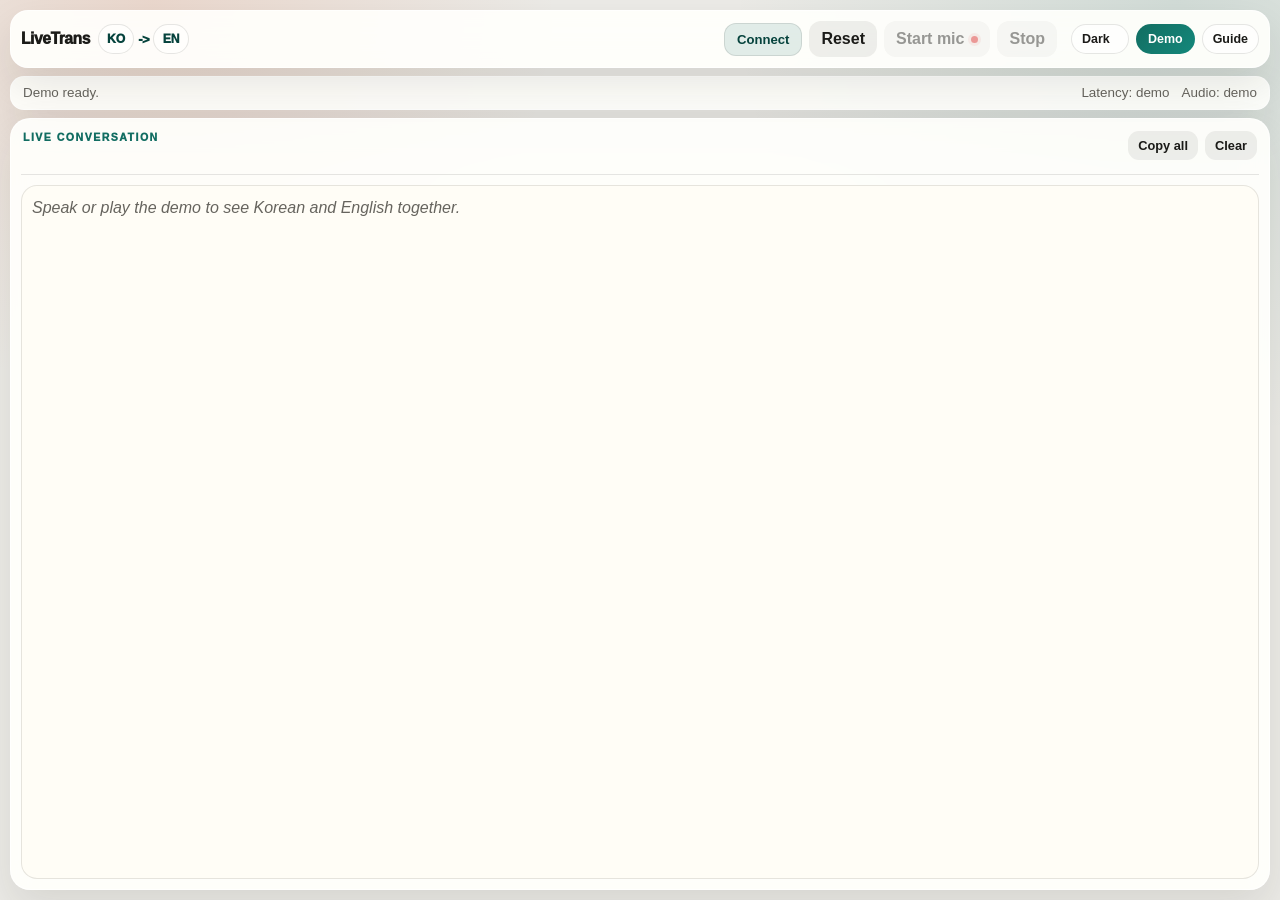
==== commit e87e73d4: "Reorder toolbar actions" ====
--- a/docs/index.html
+++ b/docs/index.html
@@ -19,7 +19,7 @@
         }
       })();
     </script>
-    <link rel="stylesheet" href="./styles.css?v=20260529-conversation-desktop" />
+    <link rel="stylesheet" href="./styles.css?v=20260529-toolbar-order" />
   </head>
   <body>
     <main class="translator-shell">
@@ -109,8 +109,6 @@
 
         <div class="toolbar">
           <div class="button-row">
-            <button id="demo-button" class="primary">Demo</button>
-            <button id="reset-button" class="secondary">Reset</button>
             <details class="backend-drawer">
               <summary aria-controls="backend-content" aria-expanded="false">
                 <span class="backend-summary-line">
@@ -118,6 +116,7 @@
                 </span>
               </summary>
             </details>
+            <button id="reset-button" class="secondary">Reset</button>
             <button id="start-button" class="secondary" disabled>Start mic</button>
             <button id="stop-button" class="secondary" disabled>Stop</button>
           </div>
@@ -231,6 +230,7 @@
           >
             Dark
           </button>
+          <button id="demo-button" class="primary" type="button">Demo</button>
           <a class="nav-link" href="./about.html">Guide</a>
         </nav>
       </header>
--- a/docs/styles.css
+++ b/docs/styles.css
@@ -374,6 +374,13 @@
 
 .theme-toggle {
   min-width: 58px;
+}
+
+#demo-button {
+  min-height: 30px;
+  padding: 6px 12px;
+  border-radius: 999px;
+  font-size: 0.78rem;
 }
 
 html[data-theme="dark"] .nav-link {
@@ -1155,6 +1162,12 @@
     font-size: 0.72rem;
   }
 
+  #demo-button {
+    min-height: 27px;
+    padding: 5px 9px;
+    font-size: 0.72rem;
+  }
+
   .backend-drawer {
     border-radius: 13px;
   }
